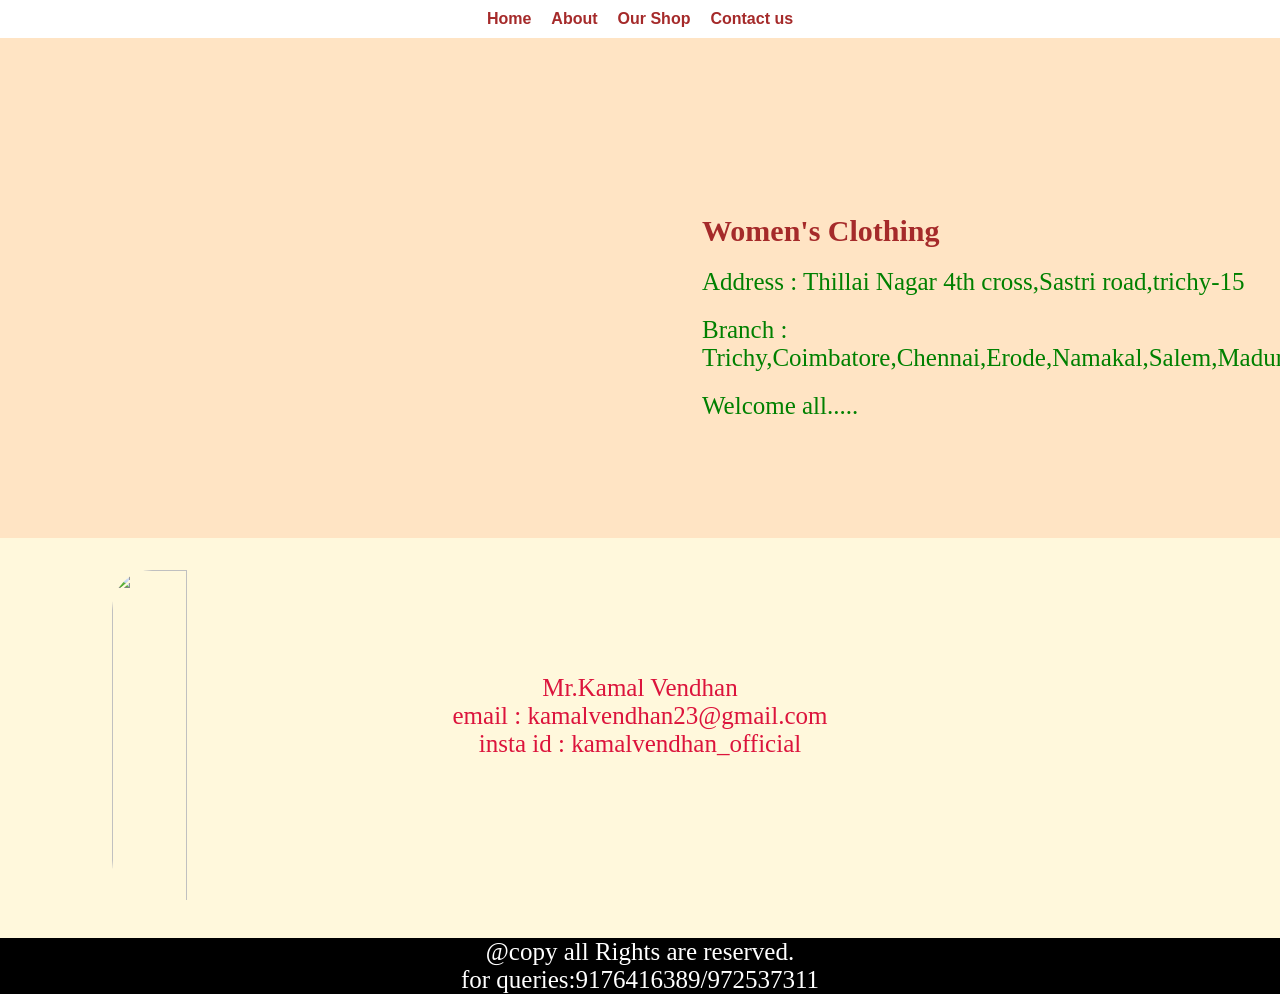
==== contact.html @ 95e016a4 "project added" ====
<!DOCTYPE html>
<html lang="en">
<head>
    <meta charset="UTF-8">
    <meta name="viewport" content="width=device-width, initial-scale=1.0">
    <title>Document</title>
    <link rel="stylesheet" href="./pagestyle.css">
</head>
<body>
    <div class="nav">
            <li><a href="./index.html">Home</a></li>
            <li><a href="./about.html">About</a></li>
            <li><a href="./menus.html">Our Shop</a></li>
            <li><a href="./contact.html">Contact us</a></li>
        </div>

        <div class="contact_cont">

        <div class="map">
            <iframe src="https://www.google.com/maps/embed?pb=!1m18!1m12!1m3!1d125406.10469901418!2d78.689028!3d10.81584465!2m3!1f0!2f0!3f0!3m2!1i1024!2i768!4f13.1!3m3!1m2!1s0x3baaf50ff2aecdad%3A0x6de02c3bedbbaea6!2sTiruchirappalli%2C%20Tamil%20Nadu!5e0!3m2!1sen!2sin!4v1780329923426!5m2!1sen!2sin" width="600" height="450" style="border:0;" allowfullscreen="" loading="lazy" referrerpolicy="no-referrer-when-downgrade"></iframe>
        </div>

        <div class="contact_content">
            <h3>Women's Clothing</h3>
            <p>Address : Thillai Nagar 4th cross,Sastri road,trichy-15</p>
            <p>Branch : Trichy,Coimbatore,Chennai,Erode,Namakal,Salem,Madurai...</p>
            <p>Welcome all.....</p>
        </div>

        </div>

        <div class="author">
             <img src="https://encrypted-tbn0.gstatic.com/images?q=tbn:ANd9GcQFh42vpBxN3xOrJM1_-El1MnO9rG5pMyHheQ&s" alt="">
        <p>Mr.Kamal Vendhan <br>
        email : kamalvendhan23@gmail.com <br>
        insta id : kamalvendhan_official</p>

        </div>

        <div class="footer">
    <footer style="background-color: black; color: white;">@copy all Rights are reserved. <br> for queries:9176416389/972537311</footer>
</div>
   

</body>
</html>
---- pagestyle.css ----
*{
    margin: 0;
    padding: 0;
    box-sizing: border-box;
}
.nav{
    display: flex;
     justify-content:center;
     
}
 .nav li{
    list-style: none;
    padding: 10px;    
} 
 .nav li a{
    gap: 5px;
    font-family: "Poppins", sans-serif;
    font-weight: bold;
     text-decoration: none;
     color: brown;
} 
.marquee{
    font-size: 20px;
    background-color: antiquewhite;
    color: black;
    height: 45px;
    
} 
.container1{
    border: 2px solid black;
    width: 100%;
    height: 600px;
    background-image: url(./image/backimage3.webp);
    backdrop-filter: blur(1000px);
    box-shadow: 0px 0px 10px rgb(red, green, blue);
    background-size: cover;
}
.search{
    text-align:center;
    margin: 40px;
}
.search input{
    width: 900px;
    padding: 12px;
    border-radius: 25px;
    border: 2px solid gray;
    font-size: 16px;
    
}
 .box {
    width: 80%;
    margin-top: 50px; margin-left: 150px;
    padding:25px;
    background:whitesmoke;
    border-radius:25px;
    box-shadow: 0 10px 30px rgba(0, 0, 0, 0.737);
}
details{
    background:#f5e6cc;
     margin:15px 0;
    padding:15px;
    border-radius:5px;
    border: none;outline: none;
}

summary{
    font-size:22px;
    font-weight:bold;
    cursor:pointer;
    border:none;outline: none;
}

.items{
    
    display:flex;
    gap:20px;
     overflow-x: auto; padding-bottom: 10px;

}
.items::-webkit-scrollbar{
    display: none;
}

.items img{
    width:180px;
    height: 250px;
    border-radius:10px;
    object-fit: cover;
    flex-shrink: 0; transition: 0.2s ease-in;
}
.items img:hover{
    transform: scale(1.18);
    box-shadow: 0 0 20px gray;   
}
.info{
    text-align: center;
    margin-top: 8px;
}
.info p {
    color: green;
    margin: 5px 0;
}
.info button{
    padding: 8px 15px;
    border: none;
    border-radius: 5px;
    background: brown;
    color: white;
    cursor: pointer;
}
.info button:hover{
    background: black;
}
/* registerform */
.container{
    width:100%;
    display:flex;
    justify-content:center;
   border: 2px solid black; background-color:antiquewhite;
   height: 150vh;
}

.order-box{

    width:700px;
    height:auto;
    background:rgba(255,255,255,0.95);
    padding:30px;
    border-radius:20px;
    box-shadow:0px 0px 20px rgba(0,0,0,0.3);
}

.order-box h1{
    text-align:center;
    margin-bottom:25px;
    color:brown;
    font-family:cursive;
}

.input-group{
    margin-bottom:15px;
}

label{
    display:block;
    margin-bottom:6px;
    font-size:18px;
    font-weight:bold;
    color:#5a2d0c;
}

input,
select,
textarea{
    width:100%;

    padding:10px;

    border:1px solid #ccc;

    border-radius:8px;

    font-size:15px;
}

.row{
    display:flex;
    gap:15px;
    margin-bottom:15px;
}

.payment{
    display: flex;gap: 20px;
    margin-top: 8px;
}

.butt{
    width:40%;
    padding:12px;
    border:none;
    border-radius:10px;
    background:brown;
    color:white;
    font-size:18px; text-align: center; margin-left: 200px;
}

.butt:hover{
    background:black;
}
 .footer{
        text-align: center;
        font-size: 25px;
    }

/* about */
.container2{
    width: 100%; border: 2px solid burlywood; margin-top: 20px;
    height: 500px;
    background-color: burlywood;box-shadow: 0 8px 20px rgba(red, green, blue, alpha);
    border-radius:
    60% 40% 70% 30% /
    30% 60% 40% 70%;
    box-shadow:0 0 20px rgba(0,0,0,0.3);
}

.box1{
    width: 100%;  
}
.hero{
    height:50vh;
    
    
    align-items:center;
    
}

.content{
    margin-top: -90px;
    
}
.content h1{
    font-size:50px;
    color:brown; margin-left: 60px;text-align: center;margin-top: 100px;
}

.hero p{
    
    font-size:25px; color: brown;
    padding: 10px;margin-left: 650px;
    justify-content: center;
}
.hero img{
    width:300px;
    border-radius:20px;
    height: 300px;
    margin-top: 15px;
    margin-left: 600px;
}
.center{
    text-align: center;
    font-style: oblique;
    color: brown;
    font-size: 20px;
    margin-top: 50px;
}
.center p{
    color:chocolate;
     width:85%;
    margin:auto;
    text-align:justify;
    line-height:35px;margin-top: 20px;
}
.gallery{
    display: flex;
    flex-wrap: wrap;
    justify-content: center;
    gap: 10px;
}
.gallery img{
    width: 45%;
    height: 300px;
    object-fit: cover;
    margin-top: 20px;
}
/* contact page */
.contact_cont{
    width: 100%;
    height: 500px;
    border: 2px solid bisque;
    background-color: bisque;
}
.map{
    margin-top: 20px;
    margin-left: 20px;
}
.contact_content h3{
    color: brown;
    font-size: 30px;
    margin-left: 700px;
    margin-top: -300px;
    
}
.contact_content p{
    color: green;
    margin-left: 700px;
    margin-top: 20px;
    font-size: 25px;
}
.author{
    width: 100%;
    height: 400px;
    border: 2px solid cornsilk;
    background-color:cornsilk;
    
}
.author img{
    border-radius: 50px;margin-left: 100px;padding: 10px;
    width: 25%;
    height: 350px;
    margin-top: 20px;
}
.author p{
   margin-top: -250px;
    text-align: center;
    color: crimson;
    font-size: 25px;
}
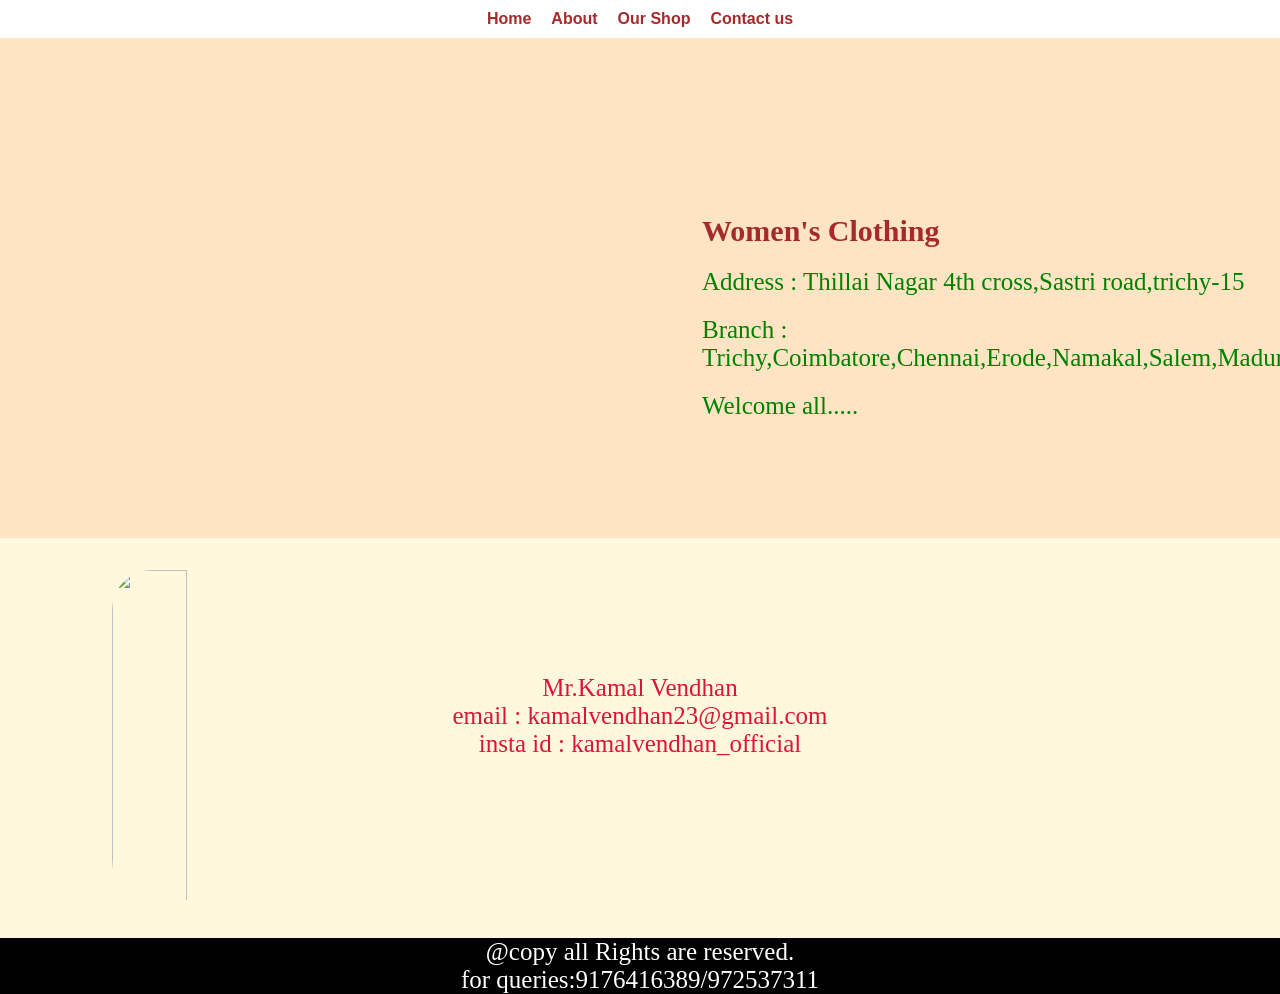
==== commit 386798c5: "space added in contact file" ====
--- a/contact.html
+++ b/contact.html
@@ -13,7 +13,7 @@
             <li><a href="./menus.html">Our Shop</a></li>
             <li><a href="./contact.html">Contact us</a></li>
         </div>
-
+ 
         <div class="contact_cont">
 
         <div class="map">
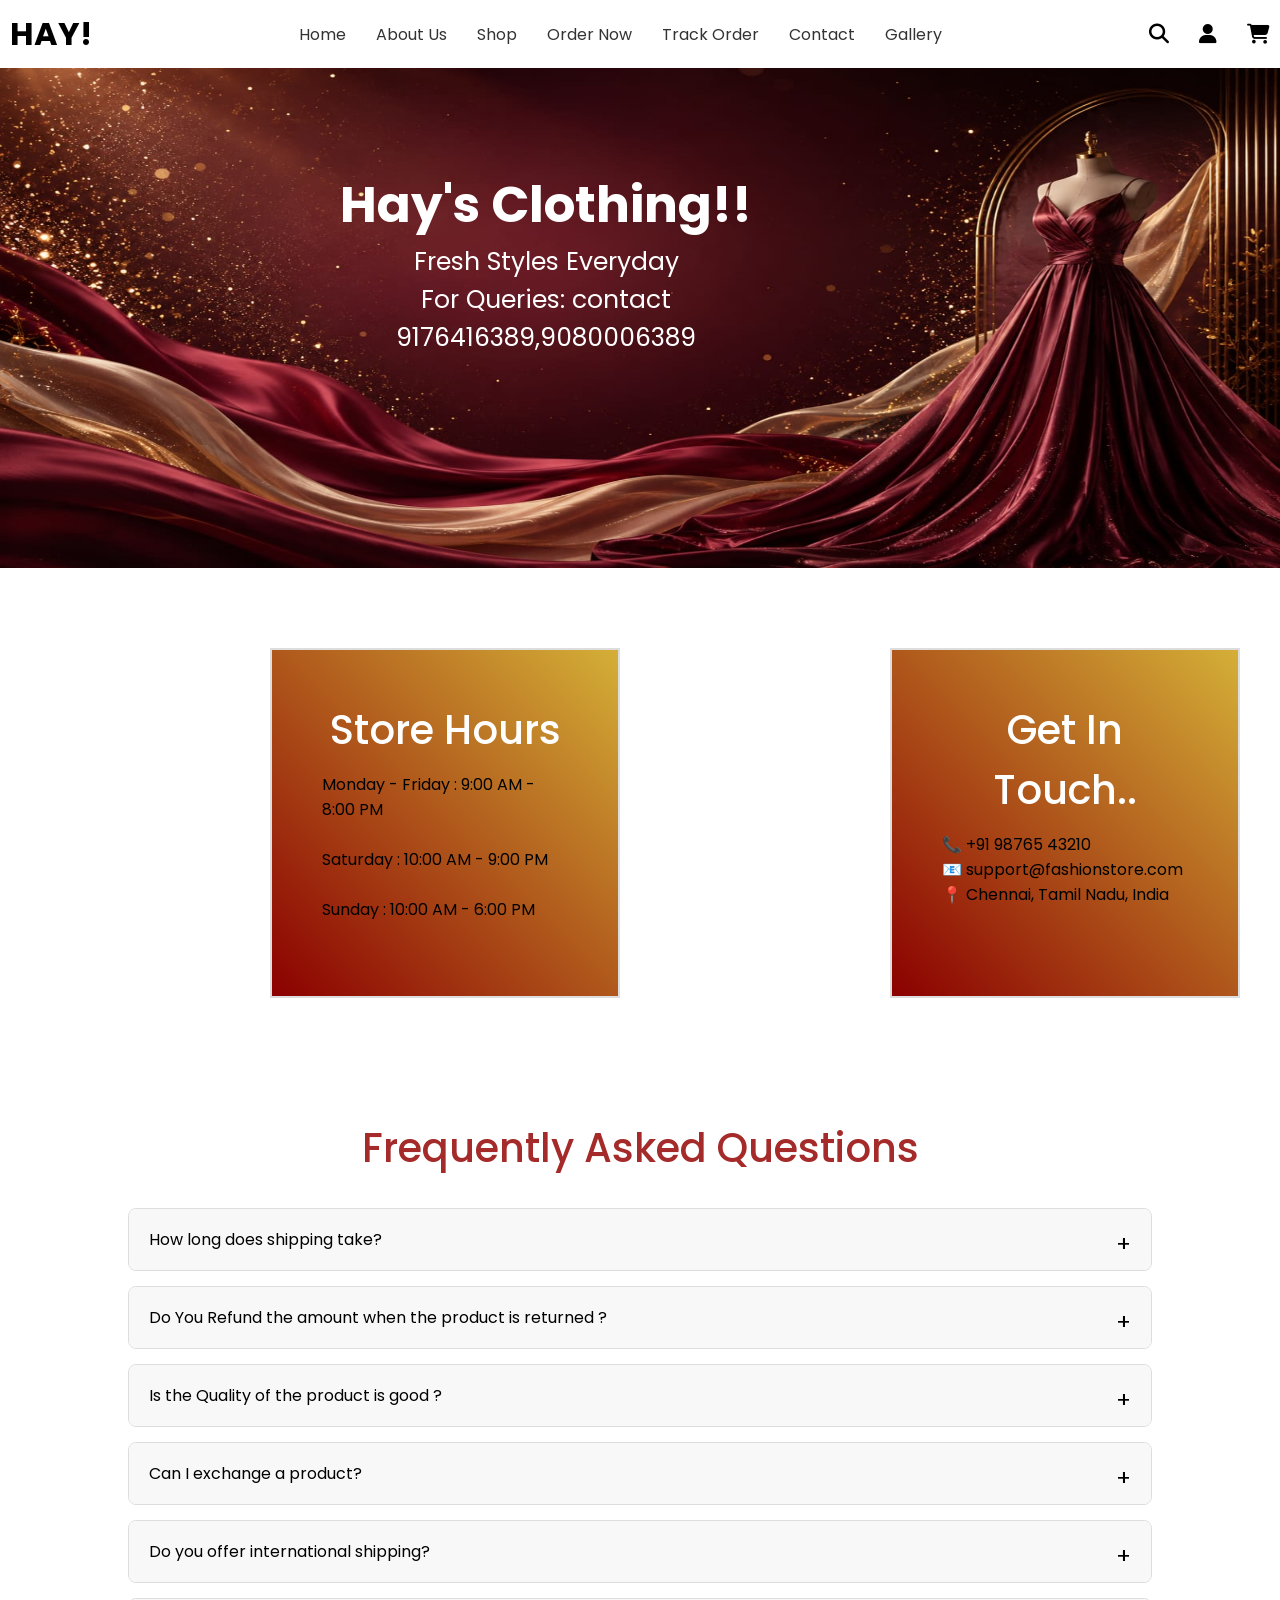
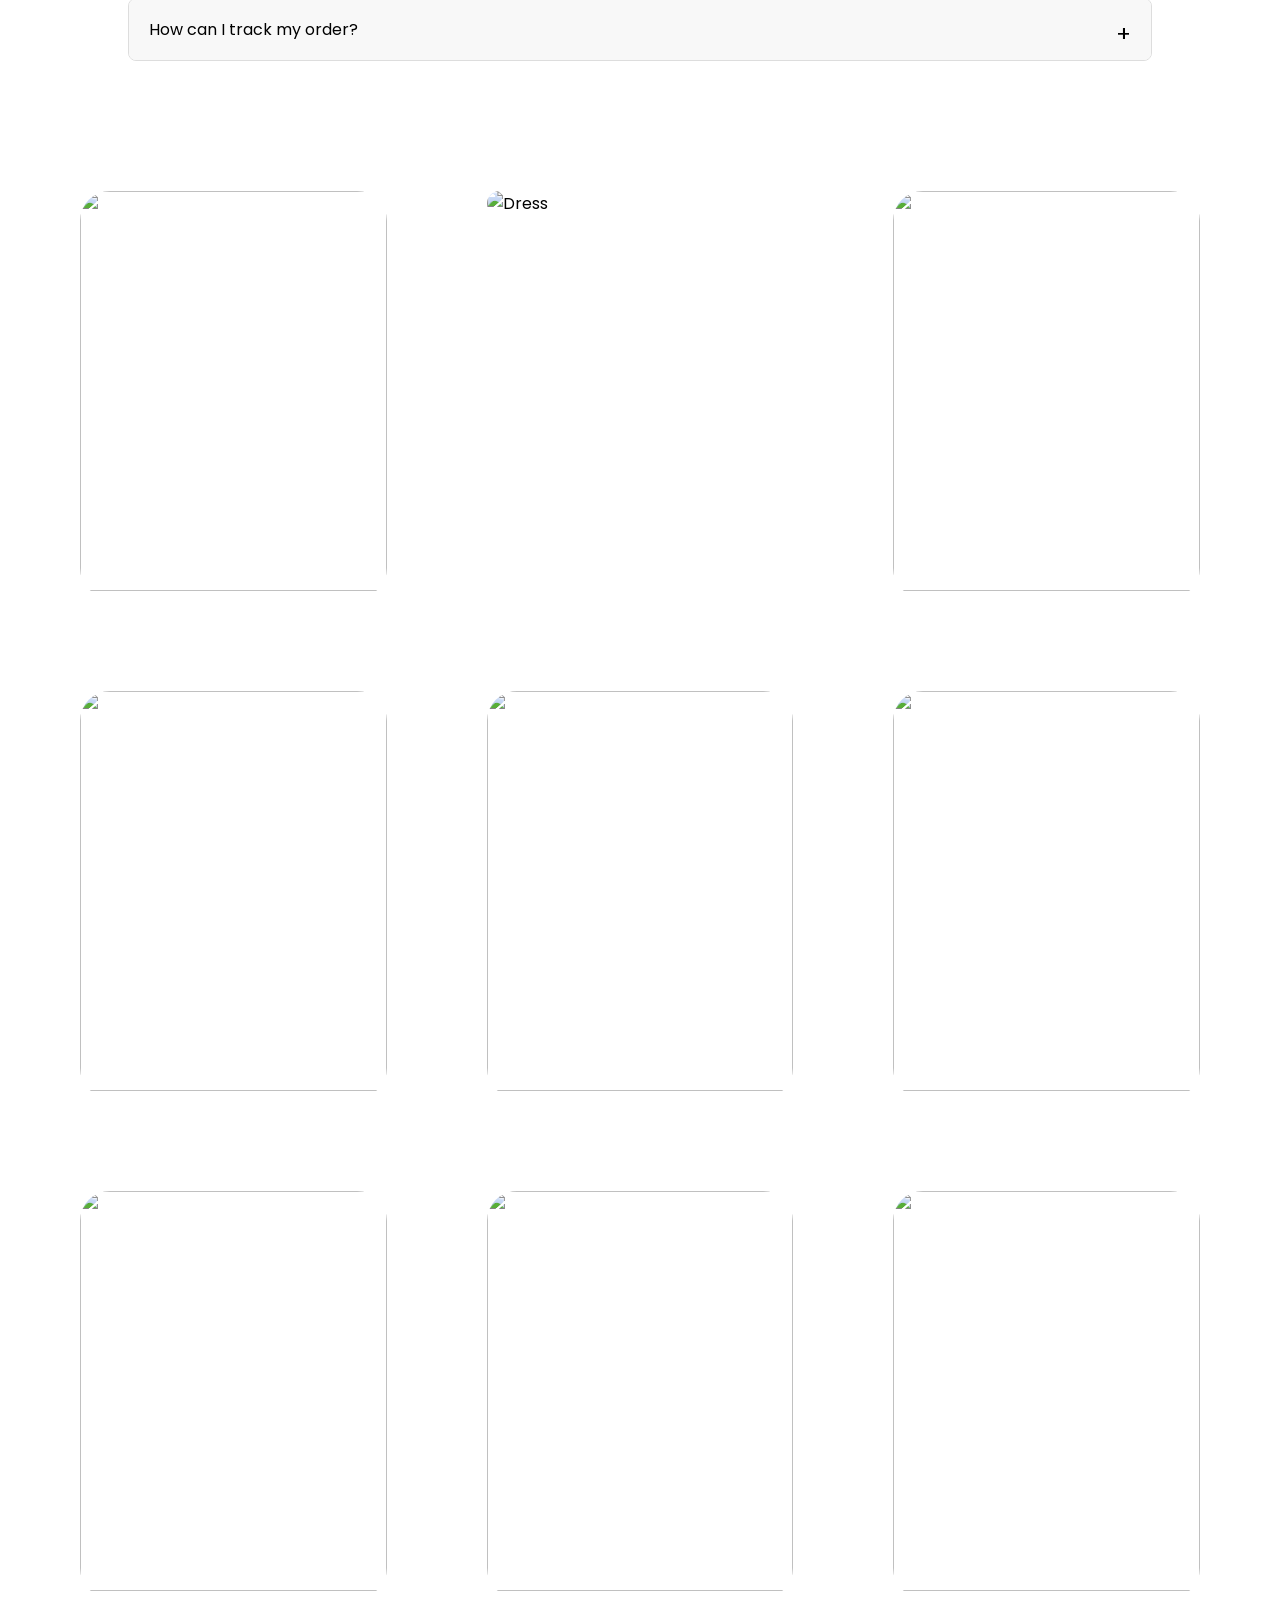
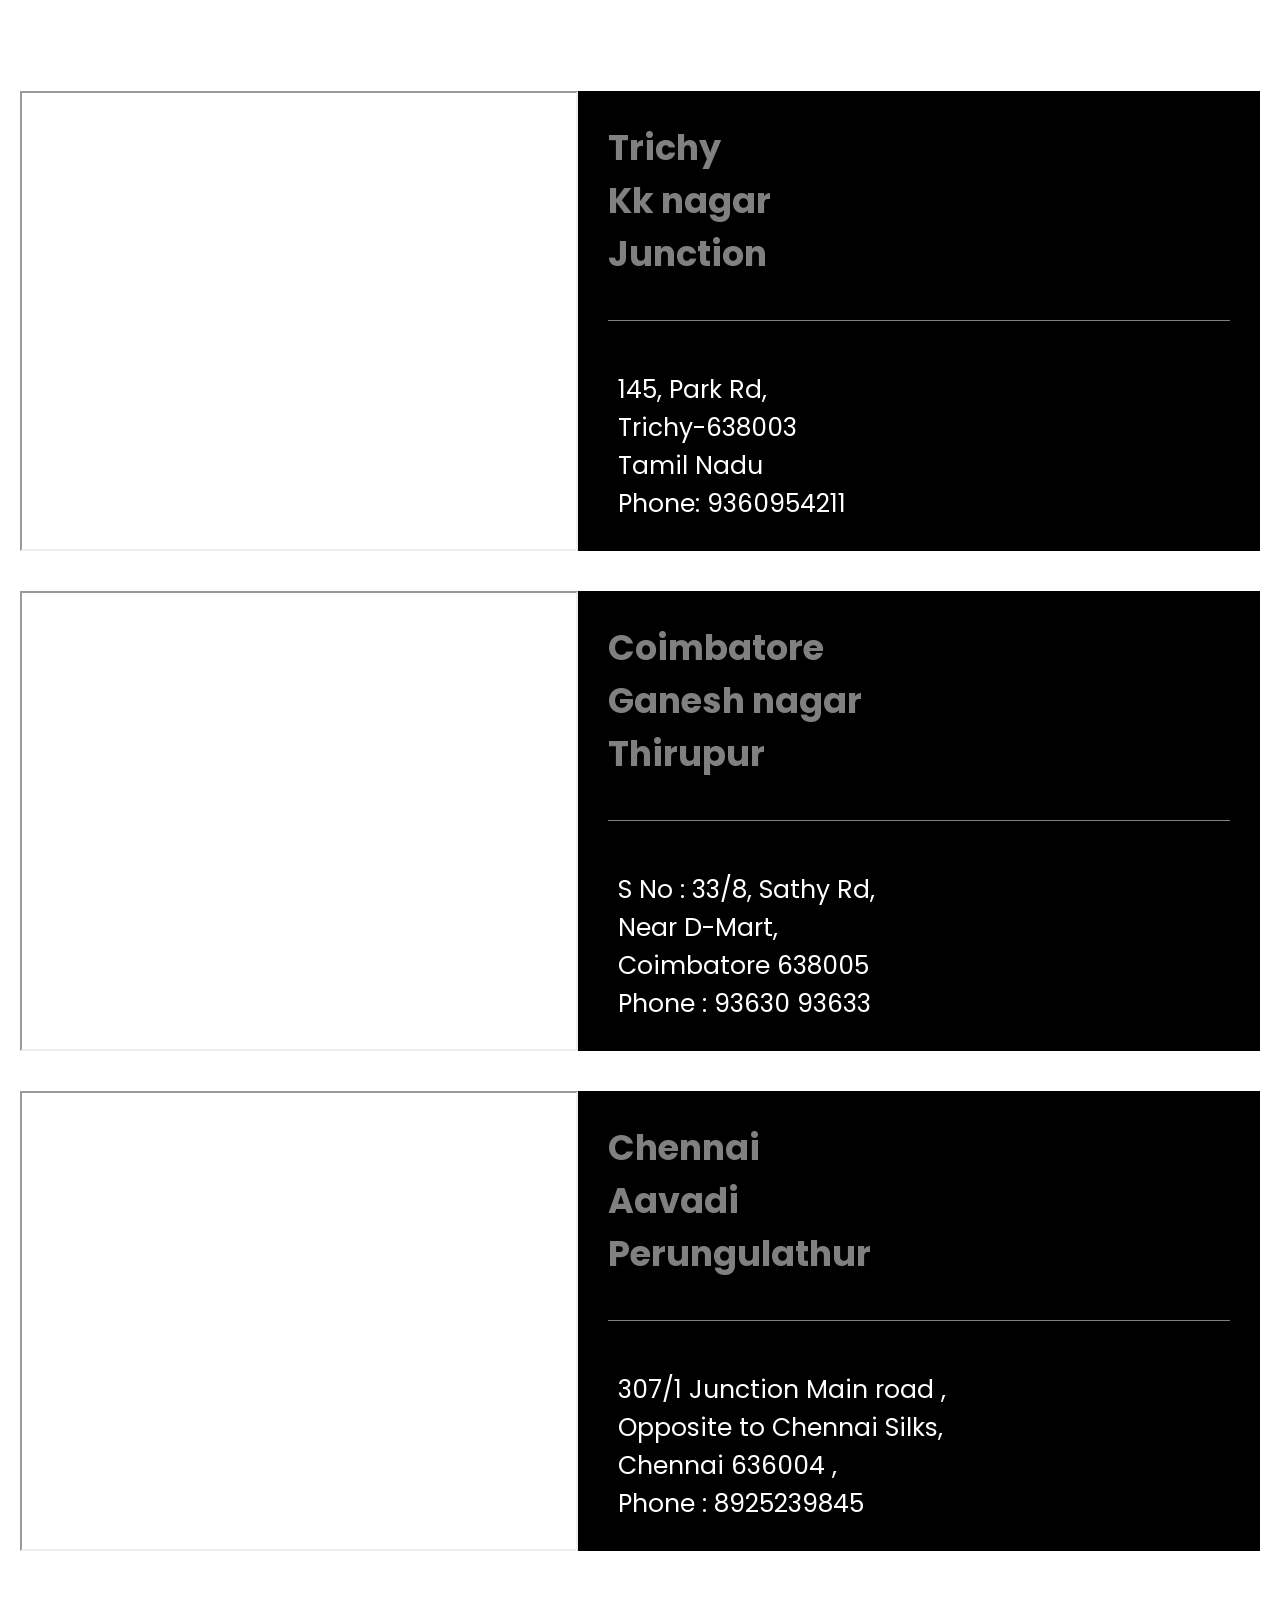
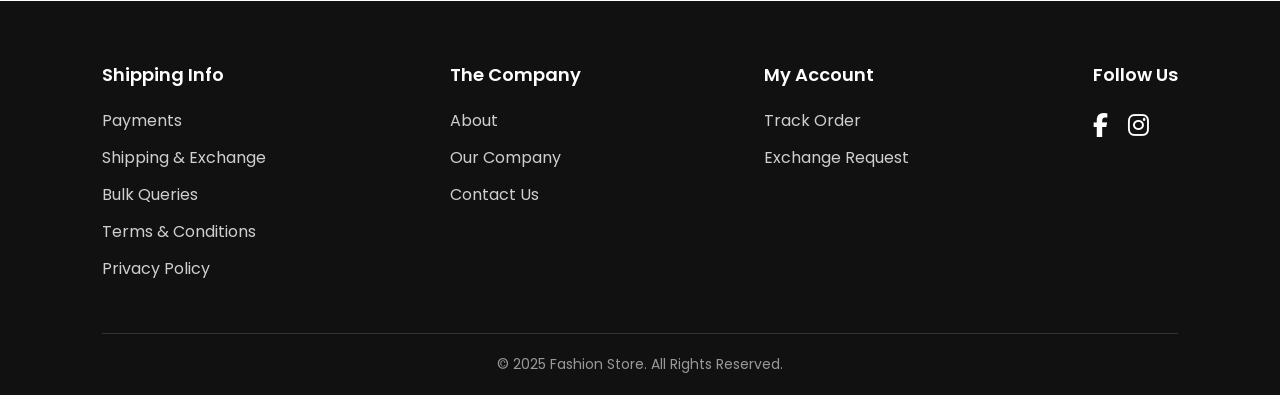
==== commit 000ad4b7: "added" ====
--- a/contact.html
+++ b/contact.html
@@ -3,44 +3,313 @@
 <head>
     <meta charset="UTF-8">
     <meta name="viewport" content="width=device-width, initial-scale=1.0">
-    <title>Document</title>
+    <title>Fashion Store</title>
+    <link rel="icon"   href="image/logo.png">
     <link rel="stylesheet" href="./pagestyle.css">
+    <link rel="stylesheet"
+href="https://cdnjs.cloudflare.com/ajax/libs/font-awesome/6.5.1/css/all.min.css">
+<link href="https://fonts.googleapis.com/css2?family=Poppins:wght@300;400;500;600;700&display=swap" rel="stylesheet">
 </head>
 <body>
-    <div class="nav">
-            <li><a href="./index.html">Home</a></li>
-            <li><a href="./about.html">About</a></li>
-            <li><a href="./menus.html">Our Shop</a></li>
-            <li><a href="./contact.html">Contact us</a></li>
-        </div>
- 
-        <div class="contact_cont">
-
-        <div class="map">
-            <iframe src="https://www.google.com/maps/embed?pb=!1m18!1m12!1m3!1d125406.10469901418!2d78.689028!3d10.81584465!2m3!1f0!2f0!3f0!3m2!1i1024!2i768!4f13.1!3m3!1m2!1s0x3baaf50ff2aecdad%3A0x6de02c3bedbbaea6!2sTiruchirappalli%2C%20Tamil%20Nadu!5e0!3m2!1sen!2sin!4v1780329923426!5m2!1sen!2sin" width="600" height="450" style="border:0;" allowfullscreen="" loading="lazy" referrerpolicy="no-referrer-when-downgrade"></iframe>
-        </div>
-
-        <div class="contact_content">
-            <h3>Women's Clothing</h3>
-            <p>Address : Thillai Nagar 4th cross,Sastri road,trichy-15</p>
-            <p>Branch : Trichy,Coimbatore,Chennai,Erode,Namakal,Salem,Madurai...</p>
-            <p>Welcome all.....</p>
-        </div>
-
-        </div>
-
-        <div class="author">
-             <img src="https://encrypted-tbn0.gstatic.com/images?q=tbn:ANd9GcQFh42vpBxN3xOrJM1_-El1MnO9rG5pMyHheQ&s" alt="">
-        <p>Mr.Kamal Vendhan <br>
-        email : kamalvendhan23@gmail.com <br>
-        insta id : kamalvendhan_official</p>
-
-        </div>
-
-        <div class="footer">
-    <footer style="background-color: black; color: white;">@copy all Rights are reserved. <br> for queries:9176416389/972537311</footer>
-</div>
    
+<header>
+    <nav class="navbar">
+
+        <div class="logo">
+            HAY!
+        </div>
+
+        <ul class="nav-links">
+          <li><a href="./index.html">Home</a></li>
+            <li><a href="./aboutus.html">About Us</a></li>
+            <li><a href="./menus.html">Shop</a></li>
+            <li><a href="./Ordernow.html">Order Now</a></li>
+            <li><a href="./about.html">Track Order</a></li>
+            <li><a href="./contact.html">Contact</a></li>
+            <li><a href="./gallery.html">Gallery</a></li>
+        </ul>
+
+        <div class="icons">
+            <i class="fas fa-search"></i>
+            <i class="fas fa-user"></i>
+            <i class="fas fa-shopping-cart"></i>
+        </div> 
+
+    </nav>
+</header>
+
+<div class="contactbanner-container">
+
+    <div class="contact">
+         <img src="./image/red banner.jpg" alt="">
+        <div class="contactbanner-text">
+    
+            <h1>Hay's Clothing!!</h1>
+              <p>Fresh Styles Everyday</p>
+              <p>For Queries: contact <br> 9176416389,9080006389</p>
+            
+        </div>
+    </div>
+
+</div>
+
+<!-- store hrs -->
+ <div class="hour-container">
+ <div class="hours-card">
+    <h2>Store Hours</h2>
+
+    <p>Monday - Friday : 9:00 AM - 8:00 PM</p> <br>
+    <p>Saturday : 10:00 AM - 9:00 PM</p> <br>
+    <p>Sunday : 10:00 AM - 6:00 PM</p>
+</div>
+     
+     <div class="hours-card">
+    <h2>Get In Touch..</h2>
+     <p>📞 +91 98765 43210</p>
+    <p>📧 support@fashionstore.com</p>
+    <p>📍 Chennai, Tamil Nadu, India</p>
+</div>
+
+ </div>
+
+ <!-- faq -->
+  <div class="faq-container">
+
+    <h2>Frequently Asked Questions</h2>
+
+    <details class="faq-item">
+        <summary>How long does shipping take?</summary>
+        <p>Orders are typically delivered within 3-7 business days depending on your location.</p>
+    </details>
+    <details class="faq-item">
+        <summary> Do You Refund the amount when the product is returned ?</summary>
+        <p>Yes..,We successfully refund the amount when the product is returned without any damage</p>
+    </details>
+    <details class="faq-item">
+        <summary> Is the Quality of the product is good ?</summary>
+        <p>Yes..,Our product Quality is top notch as more peoples loved it</p>
+    </details>
+
+    <details class="faq-item">
+        <summary>Can I exchange a product?</summary>
+        <p>Yes, exchanges are accepted within 7 days of delivery.</p>
+    </details>
+
+    <details class="faq-item">
+        <summary>Do you offer international shipping?</summary>
+        <p>Yes, we ship to multiple countries worldwide.</p>
+    </details>
+
+    <details class="faq-item">
+        <summary>How can I track my order?</summary>
+        <p>You can track your order using the tracking link sent to your email.</p>
+    </details>
+
+</div>
+
+<!--  -->
+<div class="prod-container">
+    
+    <div class="prod-card">
+
+        <div class="image-box">
+
+            <img src="https://content3.jdmagicbox.com/v2/comp/trichy/d4/0431px431.x431.180915170409.t3d4/catalogue/pothys-tiruchirappalli-townhall-trichy-readymade-garment-retailers-xiv8uxqjzg.jpg" >
+        </div>
+    </div>
+    <div class="prod-card">
+
+        <div class="image-box">
+            
+           <img src="https://lscdn.azureedge.net/biz-live/img/11383276-11383276-c27eb927.jpeg" alt="Dress">
+        </div>
+    </div>
+    <div class="prod-card">
+
+        <div class="image-box">
+              <img src="https://static.where-e.com/India/Tamil_Nadu/Pothys-Salem_afe0e448e347c14c96d741eb6c795d00.jpg">
+        </div>
+    </div>
+    <div class="prod-card">
+
+        <div class="image-box">
+             <img src="https://www.punjabandesigner.com/wp-content/uploads/2020/08/Bridal-Lehenga-Online-In-India.jpg">
+        </div>
+    </div>
+    <div class="prod-card">
+
+        <div class="image-box">
+              <img src="https://c8.alamy.com/comp/A7CM7M/women-looking-at-sarees-inside-pothys-textile-store-panagal-park-chennai-A7CM7M.jpg" >
+        </div>
+    </div>
+    <div class="prod-card">
+
+        <div class="image-box">
+              <img src="https://dnrmep.com/wp-content/uploads/2024/01/PSM-Trichy-8.webp" >
+        </div>
+    </div>
+    <div class="prod-card">
+
+        <div class="image-box">
+              <img src="https://satyamevdevelopers.com/wp-content/uploads/2019/11/1.png" >
+        </div>
+    </div>
+    <div class="prod-card">
+
+        <div class="image-box">
+              <img src="https://dynamic-media-cdn.tripadvisor.com/media/photo-o/12/0c/91/77/pothys-hyper.jpg?w=1200&h=1200&s=1" >
+        </div>
+    </div>
+    <div class="prod-card">
+
+        <div class="image-box">
+              <img src="https://files.yappe.in/place/full/pothys-boutique-5139158.webp" >
+        </div>
+    </div>
+
+</div>
+
+
+
+
+
+
+
+<!-- map -->
+<div class="trichy-container">
+    <div class="trichy-box1">
+        
+<iframe src="https://www.google.com/maps/embed?pb=!1m18!1m12!1m3!1d125406.10926601249!2d78.60662586477653!3d10.81583372817484!2m3!1f0!2f0!3f0!3m2!1i1024!2i768!4f13.1!3m3!1m2!1s0x3baaf50ff2aecdad%3A0x6de02c3bedbbaea6!2sTiruchirappalli%2C%20Tamil%20Nadu!5e0!3m2!1sen!2sin!4v1780755278980!5m2!1sen!2sin"  allowfullscreen="" loading="lazy" referrerpolicy="no-referrer-when-downgrade"></iframe>
+
+    </div>
+
+    <div class="trichy-box2">
+
+    <h3 class="trichy">Trichy</h3>
+    <h3 class="kk">Kk nagar</h3>
+    <h3 class="junction">Junction</h3>
+      <hr class="hr">
+
+    <p class="address1">
+        145, Park Rd, <br>
+       Trichy-638003   <br>
+       Tamil Nadu     <br>
+       Phone: 9360954211</p>
+
+    </div>
+
+
+</div>
+<div class="trichy-container">
+    <div class="trichy-box1">
+       <iframe src="https://www.google.com/maps/embed?pb=!1m18!1m12!1m3!1d250645.0553251725!2d76.802422260794!3d11.013924447326762!2m3!1f0!2f0!3f0!3m2!1i1024!2i768!4f13.1!3m3!1m2!1s0x3ba859af2f971cb5%3A0x2fc1c81e183ed282!2sCoimbatore%2C%20Tamil%20Nadu!5e0!3m2!1sen!2sin!4v1780757943228!5m2!1sen!2sin"  allowfullscreen="" loading="lazy" referrerpolicy="no-referrer-when-downgrade"></iframe>
+
+    </div>
+
+    <div class="trichy-box2">
+
+    <h3 class="trichy">Coimbatore</h3>
+    <h3 class="kk">Ganesh nagar</h3>
+    <h3 class="junction">Thirupur </h3>
+      <hr class="hr">
+
+    <p class="address1">
+       S No : 33/8, Sathy Rd, <br>
+      Near D-Mart, <br>
+      Coimbatore 638005 <br>
+      Phone : 93630 93633
+
+    </div>
+
+
+</div>
+<div class="trichy-container">
+    <div class="trichy-box1">
+        
+       <iframe src="https://www.google.com/maps/embed?pb=!1m18!1m12!1m3!1d248756.1313116749!2d80.04386065343976!3d13.047473316843668!2m3!1f0!2f0!3f0!3m2!1i1024!2i768!4f13.1!3m3!1m2!1s0x3a5265ea4f7d3361%3A0x6e61a70b6863d433!2sChennai%2C%20Tamil%20Nadu!5e0!3m2!1sen!2sin!4v1780758158397!5m2!1sen!2sin"  allowfullscreen="" loading="lazy" referrerpolicy="no-referrer-when-downgrade"></iframe>
+    </div>
+
+    <div class="trichy-box2">
+
+    <h3 class="trichy">Chennai</h3>
+    <h3 class="kk">Aavadi</h3>
+    <h3 class="junction">Perungulathur</h3>
+     <hr class="hr">
+    <p class="address1">
+        307/1 Junction Main road , <br>
+        Opposite to Chennai Silks,  <br> 
+        Chennai 636004 ,  <br>
+        Phone : 8925239845
+
+    </div>
+
+
+</div>
+
+
+<!-- FOOTER -->
+
+<div class="footer-container">
+
+    <div class="footer-content">
+
+        <!-- Shipping Info -->
+
+        <div class="footer-column">
+            <h3>Shipping Info</h3>
+
+            <p>Payments</p>
+            <p>Shipping & Exchange</p>
+            <p>Bulk Queries</p>
+            <p>Terms & Conditions</p>
+            <p>Privacy Policy</p>
+        </div>
+
+        <!-- Company -->
+
+        <div class="footer-column">
+            <h3>The Company</h3>
+
+            <p>About</p>
+            <p>Our Company</p>
+            <p>Contact Us</p>
+        </div>
+
+        <!-- My Account -->
+
+        <div class="footer-column">
+            <h3>My Account</h3>
+
+            <p>Track Order</p>
+            <p>Exchange Request</p>
+        </div>
+
+        <!-- Social Icons -->
+
+        <div class="footer-social">
+            <h3>Follow Us</h3>
+
+            <div class="social-icons">
+                <a href="#">
+                    <i class="fa-brands fa-facebook-f"></i>
+                </a>
+
+                <a href="#">
+                    <i class="fa-brands fa-instagram"></i>
+                </a>
+            </div>
+        </div>
+
+    </div>
+
+    <hr>
+
+    <div class="footer-bottom">
+        <p>© 2025 Fashion Store. All Rights Reserved.</p>
+    </div>
+
+</div>
+
 
 </body>
 </html>
--- a/pagestyle.css
+++ b/pagestyle.css
@@ -1,123 +1,512 @@
 *{
-    margin: 0;
-    padding: 0;
-    box-sizing: border-box;
-}
-.nav{
+margin:0;
+padding:0;
+box-sizing:border-box;
+font-family:'poppins',sans-serif;
+}
+
+body{
+background:#fff;
+font-family: 'poppins',sans-serif;
+}
+
+.navbar{
+display:flex;
+justify-content:space-between;
+align-items:center;
+ padding:10px ;
+background:white;
+position:sticky;
+box-shadow:0 2px 10px rgba(0,0,0,0.1);
+}
+
+.logo{  
+font-size:32px;
+font-weight:bold;
+}
+
+.nav-links{
+display:flex;
+list-style:none;
+gap:30px;
+}
+
+.nav-links a{
+text-decoration:none;
+color:#333;
+}
+
+.icons{
+display:flex;
+gap:30px;
+font-size:20px;
+}
+
+.marquee{
+    background: black;
+    color: white;
+    height: 50px;
+    padding-top: 10px;
+}
+.search-cont{
+    width: 100%;
     display: flex;
-     justify-content:center;
-     
-}
- .nav li{
-    list-style: none;
-    padding: 10px;    
+    justify-content: flex-end;
+    margin-top: -130px;
+    padding: 20px;
+}
+.search-bar{
+    width: 400px;
+    padding: 10px 15px;
+    border: 2px solid #ccc;
+    border-radius: 20px;
+    font-size: 16px;
+    font-family: 'poppins', sans-serif;
+}
+
+
+/* container1 */
+
+.top-bar{
+    display:flex;
+    margin:30px;
+}
+
+.filter-box{
+    background:#4d5661;
+    color:white;
+    padding:20px;
+    font-weight:600;
+}
+
+.sort-box{
+    border:1px solid #ddd;
+    padding:15px 40px;
+  
+}
+.sort-box:hover{
+    background: black;
+    color: white;
+}
+
+
+.product-container{
+    width:90%;
+    padding: 80px;
+    margin: auto;
+    display:grid;
+    grid-template-columns:repeat(3,1fr);
+    gap:100px;
+}
+
+.product-card{
+    background:white;
+}
+
+.image-box{
+    position:relative;
+    overflow:hidden;
+    border-radius:15px;
+}
+
+.image-box img{
+    width:100%;
+    height:500px;
+    object-fit:cover;
+    transition:0.5s;
+}
+
+.overlay{
+    position:absolute;
+    top:0;
+    left:0;
+    width:100%;
+    height:100%;
+    background:rgba(0,0,0,0.55);
+    color:white;
+    padding:30px;
+    opacity:0;
+    transition:0.5s;
+}
+
+.overlay h2{
+    margin-bottom:30px;
+    font-size:40px;
+}
+
+.overlay p{
+    color:#d9d9d9;
+    margin-top:20px;
+}
+
+.overlay h3{
+    font-size:30px;
+}
+
+.image-box:hover .overlay{
+    opacity:1;
+}
+
+.image-box:hover img{
+    transform:scale(1.08);
+    
+}
+
+.details{
+    padding-top:15px;
+}
+
+.price{
+    font-size:28px;
+    margin-top:15px;
+    margin-bottom:15px;
+}
+
+.sizes{
+    display:flex;
+    gap:10px;
+    margin-bottom:20px;
+}
+
+.sizes span{
+    width:50px;
+    height:50px;
+    border:1px solid #ccc;
+    display:flex;
+    justify-content:center;
+    align-items:center;
+}
+
+.sizes span:hover{
+    background:black;
+    color:white;
+}
+
+button{
+    width:40%;
+    padding:14px;
+    border:none;
+    background:black;
+    color:white;    
+    font-size:16px;
+}
+
+button:hover{
+    background:#333;
+}
+
+ @media(max-width:768px){
+
+    .product-container{
+        grid-template-columns:1fr;
+    }
+
+    .image-box img{
+        height:450px;
+    }
+
 } 
- .nav li a{
-    gap: 5px;
-    font-family: "Poppins", sans-serif;
-    font-weight: bold;
-     text-decoration: none;
-     color: brown;
+
+/* offer page */
+
+.offer-container{
+    width: 100%;
+    display: grid;
+    grid-template-columns: repeat(3,1fr);
+}
+ .offer-heading h2{
+    color: black;
+    font-size: 50px;font-weight: 500;
+    font-family: 'poppins',sans-serif;
+     text-align: center;   
 } 
-.marquee{
-    font-size: 20px;
-    background-color: antiquewhite;
-    color: black;
-    height: 45px;
-    
+
+.offer-card{
+    width:350px;
+    height: 500px; 
+    background:#fff; 
+    border-radius:25px; margin-top: 80px;
+    overflow:hidden;
+    position:relative;
+    margin-left: 80px;
+    transition:0.6s ease;
+    box-shadow:0 15px 40px rgba(0,0,0,0.25);
+}
+
+.offer-card:hover{
+    transform:
+        perspective(1200px)
+        rotateX(5deg)
+        rotateY(-5deg)
+        translateY(-10px);
+
+    box-shadow:
+        0 20px 50px rgba(212,175,55,.4);
+}
+.offer-box{
+    position:relative;
+    overflow:hidden;
+    height: 500px;
+}
+
+.offer-box img{
+    width:100%;
+    height:500px;
+    object-fit:cover;
+    display:block;
+}
+
+.offer-box::before{
+    content:"";
+    position:absolute;
+    top:0;
+    left:-120%;
+    width:60%;
+    height:100%;
+    background:
+    linear-gradient(
+        120deg,
+        transparent,
+        rgba(255,255,255,0.8),
+        transparent
+    );
+
+    transform:skewX(-25deg);
+}
+
+  .offer-box:hover .overlay{
+    opacity:1;
 } 
-.container1{
-    border: 2px solid black;
-    width: 100%;
-    height: 600px;
-    background-image: url(./image/backimage3.webp);
-    backdrop-filter: blur(1000px);
-    box-shadow: 0px 0px 10px rgb(red, green, blue);
-    background-size: cover;
-}
-.search{
+
+.offer-box:hover img{
+    transform:scale(1.08);
+}   
+
+
+/* FOOTER */
+
+.footer-container{
+    background:#111;
+    color:white;
+    padding:60px 8% 20px;
+    margin-top: 30px;
+}
+
+.footer-content{
+    display:flex;
+    justify-content:space-between;
+    gap:80px;
+    flex-wrap:wrap;
+}
+
+.footer-column h3,
+.footer-social h3{
+    margin-bottom:20px;
+    font-size:18px;
+    font-weight:600;
+}
+
+.footer-column p{
+    margin-bottom:12px;
+    color:#cfcfcf;
+    cursor:pointer;
+    transition:0.3s;
+}
+
+.footer-column p:hover{
+    color:white;
+}
+.social-icons{
+    display:flex;
+    gap:20px;
+}
+
+.social-icons a{
+    color:white;
+    font-size:24px;
+    transition:0.3s;
+}
+
+hr{
+    border:none;
+    height:1px;
+    background:#333;
+    margin:40px 0 20px;
+}
+
+.footer-bottom{
     text-align:center;
-    margin: 40px;
-}
-.search input{
-    width: 900px;
-    padding: 12px;
-    border-radius: 25px;
-    border: 2px solid gray;
-    font-size: 16px;
-    
-}
- .box {
-    width: 80%;
-    margin-top: 50px; margin-left: 150px;
-    padding:25px;
-    background:whitesmoke;
-    border-radius:25px;
-    box-shadow: 0 10px 30px rgba(0, 0, 0, 0.737);
-}
-details{
-    background:#f5e6cc;
-     margin:15px 0;
+    color:#999;
+    font-size:14px;
+}
+  
+/* track order */
+.track-banner{
+    text-align:center;
+    padding:80px 20px;
+    background:#f8f4f1;
+}
+
+.track-banner h1{
+    font-size:50px;
+    margin-bottom:15px;
+}
+
+.track-banner p{
+    color:#666;
+}
+
+.track-card{
+    width:500px;
+    margin:50px auto;
+    padding:40px;
+    border-radius:15px;
+    box-shadow:0 5px 20px rgba(0,0,0,0.1);
+    background:white;
+}
+
+.track-card h2{
+    text-align: center;
+    margin-top: -10px;
+    padding: 20px;
+}
+.track-card input{
+    width:100%;
     padding:15px;
-    border-radius:5px;
-    border: none;outline: none;
-}
-
-summary{
+    margin-bottom:15px;
+}
+
+.track-card button{
+    width: 150px;;
+    padding:15px;
+    background:black;
+    color:white;margin-top: 20px;
+    border:none; margin-left: 140px;
+}
+.track-card button:hover{
+    background: #4d5661;
+}
+
+.timeline-container{
+    width:100%;
+    justify-content:center;
+    margin:50px 0;
+}
+
+.status-container{
+    position:relative;
+    width:500px;
+    margin-left: 550px;
+    margin-top: 20px;
+}
+
+.status-container::before{
+    content:"";
+    position:absolute;
+    left:25px;
+    top:20px;
+    width:3px;
+    height:80%;
+    background:#d6d6d6;
+}
+
+.status-step{
+    display:flex;
+    align-items:flex-start;
+    gap:20px;
+    margin-bottom:50px;
+    position:relative;
+}
+
+.circle{
+    width:50px;
+    height:50px;
+    border-radius:50%;
+    background:green;
+    color:white;
+    display:flex;
+    justify-content:center;
+    align-items:center;
     font-size:22px;
     font-weight:bold;
-    cursor:pointer;
-    border:none;outline: none;
-}
-
-.items{
-    
+}
+.circle1{
+    width:50px;
+    height:50px;
+    border-radius:50%;
+    background:gray;
+    color:white;
     display:flex;
-    gap:20px;
-     overflow-x: auto; padding-bottom: 10px;
-
-}
-.items::-webkit-scrollbar{
-    display: none;
-}
-
-.items img{
-    width:180px;
-    height: 250px;
-    border-radius:10px;
-    object-fit: cover;
-    flex-shrink: 0; transition: 0.2s ease-in;
-}
-.items img:hover{
-    transform: scale(1.18);
-    box-shadow: 0 0 20px gray;   
-}
-.info{
-    text-align: center;
-    margin-top: 8px;
-}
-.info p {
-    color: green;
-    margin: 5px 0;
-}
-.info button{
-    padding: 8px 15px;
-    border: none;
-    border-radius: 5px;
-    background: brown;
-    color: white;
-    cursor: pointer;
-}
-.info button:hover{
-    background: black;
-}
-/* registerform */
-.container{
+    justify-content:center;
+    align-items:center;
+    font-size:22px;
+    font-weight:bold;
+}
+
+.status-step h3{
+    margin-bottom:5px;
+    font-size:28px;
+}
+
+.status-step p{
+    color:gray;
+    font-size:18px;
+}
+
+
+
+.help-container{
+    display:flex;
+    justify-content:center;
+    gap:80px;
+    flex-wrap:wrap;
+}
+
+.help-card{
+    width:280px;
+    padding:30px;
+
+    text-align:center;
+
+    border-radius:12px;
+
+    box-shadow:0 4px 15px rgba(0, 0, 0, 0.436);
+
+    transition:0.4s;
+}
+
+.help-card:hover{
+    transform:translateY(-10px);
+    background: linear-gradient(pink,red);
+}
+
+.support-box{
+    text-align:center;
+    background:#f8f4f1;
+    padding: 50px;
+    margin-top:60px;
+}
+.support-box h2{
+    margin-top: -10px;
+    padding: 10px;
+}
+.support-box button{
+    width: 250px;
+    margin-top: 30px; border-radius: 25px;
+}
+.support-box button:hover{
+    background: linear-gradient(orange,pink);
+    color: black;
+}
+
+/* order now*/
+
+ .container{
     width:100%;
     display:flex;
     justify-content:center;
-   border: 2px solid black; background-color:antiquewhite;
-   height: 150vh;
+   margin-top: 20px;
+   height: 127vh;
 }
 
 .order-box{
@@ -139,6 +528,7 @@
 
 .input-group{
     margin-bottom:15px;
+    margin-top: 20px;
 }
 
 label{
@@ -153,13 +543,9 @@
 select,
 textarea{
     width:100%;
-
     padding:10px;
-
     border:1px solid #ccc;
-
     border-radius:8px;
-
     font-size:15px;
 }
 
@@ -170,10 +556,15 @@
 }
 
 .payment{
-    display: flex;gap: 20px;
-    margin-top: 8px;
-}
-
+     display: flex;
+    gap: 20px;
+    align-items: center;
+}
+.payment label{
+    display: flex;
+    align-items: center;
+    gap: 5px;
+}
 .butt{
     width:40%;
     padding:12px;
@@ -186,122 +577,1005 @@
 
 .butt:hover{
     background:black;
-}
- .footer{
-        text-align: center;
-        font-size: 25px;
-    }
-
-/* about */
-.container2{
-    width: 100%; border: 2px solid burlywood; margin-top: 20px;
+} 
+.field{
+    flex: 1;
+}
+
+/* contact */
+.contactbanner-container{
+    display:flex;
     height: 500px;
-    background-color: burlywood;box-shadow: 0 8px 20px rgba(red, green, blue, alpha);
-    border-radius:
-    60% 40% 70% 30% /
-    30% 60% 40% 70%;
-    box-shadow:0 0 20px rgba(0,0,0,0.3);
-}
-
-.box1{
-    width: 100%;  
-}
-.hero{
-    height:50vh;
+    width:100%;
+}
+.contact{
+    height:500px;
+    width: 100%;overflow: hidden;
+    position:relative;
+    background-position: cover;
+}
+
+.contact img{
+    width:100%;
+   height: 100%;
+   background-position: cover;
+   animation: heroMotion 20s ease-in-out infinite alternate;
+}
+@keyframes heroMotion{
+    0%{
+        transform: scale(1.05)translate(0,0);
+    }
+    50%{
+        transform: scale(1.20)translate(-20px , -10px);
+    }
+    100%{
+        transform: scale(1.25)translate(20px, 10px);
+    }
+}
+ .contactbanner-text{
+      position:absolute;
+    color: white;
+    top:50%;
+    left:50%;
+    margin-top: -150px;
+    margin-left: -300px;
+    text-align:center;
+ }
+.contactbanner-text h1{
+    text-align: center;
+     font-size: 50px;
+    font-family: 'poppins',sans-serif;
+    color: white; top:50%;
+
+}
+.contactbanner-text p{
+    color: white;
+    font-size: 25px;
+    text-align: center;font-family: 'poppins',sans-serif;
+}
+/* store hrs */
+.hour-container{
+    height: 500px;
+    width: 100%;
+    display: flex;
+}
+.hours-card{
+    height: 350px;margin-top: 80px;
+    width: 350px;
+    padding: 50px; justify-content: center;
+    border: 2px solid #ddd;
+    margin-left: 270px;
+    background:
+    linear-gradient(
+        45deg,
+        #8b0000,
+        #d4af37
+    );
+}
+.hours-card h2{
+    color:white;
+    font-size: 40px;
+    font-weight: 500;padding-bottom: 12px;
+    text-align: center;
+}
+.hours-card:hover{
+    transform: scale(1.05);
+    background: pink;
+   
+}
+/* faq */
+
+.faq-container{
+    width:80%;
+    margin:50px auto;
+}
+
+.faq-container h2{
+    text-align:center;
+    margin-bottom:30px;
+    color: brown;
+    font-size: 40px;font-family: 'poppins',sans-serif;
+    font-weight: 500;
+}
+
+.faq-item{
+    margin-bottom:15px;
+    border:1px solid #ddd;
+    border-radius:8px;
+    overflow:hidden;
+}
+
+.faq-item summary{
+    padding:18px 20px;
+    list-style:none;
+    background:#f8f8f8;
+}
+
+.faq-item summary::after{
+    content:"+";
+    float:right;
+    font-size:22px;
+}
+
+.faq-item p{
+    padding:20px;
+    line-height:1.7;
+    color:#555;
+    background:white;
+}
+
+/* map */
+.trichy-container{
+    height: 500px;
+    width: 100%;
+    border: none;
+    display: flex;
+    padding: 20px;
+}
+.trichy-box1{
+    width: 45%;
+    background-color: white;
+    height: 100%;
+    border: none;  
+}
+.trichy-box1 iframe{
+    width: 100%;
+    height: 100%;
+    display: block;
+}
+.trichy-box2{
+    width: 55%; height: 100%;
+    background-color:black;
+    color: gray;
+    font-size: 30px;
+    font-family: 'poppins',sans-serif;
+    border: none;
+    padding: 30px;
+}
+
+ .trichy:hover{
+    color: white;
+}
+.kk:hover{
+    color: white;
+}
+.junction:hover{
+    color: white;
+}
+.hr{
     
+    background: gray;
+}
+.address1{
+    font-size: 25px;
+    font-family: 'poppins',sans-serif;
+    padding: 30px;
+    margin-left: -20px;
+    color: white;
+}
+
+/* about us */
+
+.banner-container{
+    display:flex;
+    height: 500px;
+    width:100%;
+}
+.banner{
+    height:500px;
+    width: 100%;
+    position:relative;
+    background-position: cover;
+}
+
+.banner img{
+    width:100%;
+   height: 500px;
+   background-position: cover;
+}
+
+.banner-text{
+    position:absolute;
+    color: white;
+    top:50%;
+    left:50%;
+    margin-top: -150px;
+    margin-left: -300px;
+    text-align:center;
+}
+
+.banner-text h1{
+    font-size:50px;
+    margin-top: -47px;
+    color: #111;
+    justify-content: center;margin-left: -500px;
+}
+
+.banner-text p{
+    font-size:25px;
+    text-align: justify;
+    margin-left: -350px;
+    padding-right: 70px;
+    padding-left: 40px;
+    margin-top: 45px;
+    color: gray;
+       
+}
+
+.banner-text button{
+    padding:12px;
+    border: none;
+    background:black;
+    color:white;
+    width : 180px;
+    margin-left :  -500px;
+    margin-top:50px ;    
+}
+.banner-text button:hover{
+    background: #333;
+}
+/* story */
+.story-container{
+    line-height: 1.8;
+    color: #555;
+    font-size: 18px;
+    font-family: 'poppins',sans-serif;
+    padding: 40px 20px;
+    text-align: justify; max-width: 70%;
+    margin: auto;
+}
+.story-container h2{
+    text-align: center;
+    color: maroon;font-size: 40px;
+    font-weight: 500;   font-family: 'poppins',sans-serif;
+}
+
+/* vission mission */
+.vm-container{
+    width: 100%;
+    height: 600px;
     
-    align-items:center;
+}
+.vm-h2 h2{
+    text-align: center;
+    margin-top: 30px;
+     font-size: 40px;
+     font-weight: 500; color: brown;
+     font-family: 'poppins', sans-serif;
+
+}
+
+.vmbox{
+display: flex;
+gap:90px; width: 100%;
+height: 500px;justify-content: center;
+margin-top: 30px; 
+}
+
+.vm-cards {
+box-shadow:0 3px 12px rgba(0,0,0,0.1);
+padding:15px;
+border-radius:10px; margin-left: 50px;
+text-align: center;
+width: 500px;
+}
+.vm-cards:hover{
+    transform: translatey(-10px) scale(1.05);transition: 0.5s;
+    background-color:burlywood;
+    color: black;
     
 }
-
-.content{
-    margin-top: -90px;
+.vm-cards img{
+width:100%;
+height:300px;
+object-fit:cover;
+border-radius:10px;
+}
+.vm-cards h3{
+padding: 10px;
+color:chocolate;
+}
+.vm-cards p{
+    padding: 5px;
+    color: black;
+}
+
+/* Achievement */
+
+.achievement-container{
+    display:flex;
+    justify-content:center;
+    gap:30px;
+    flex-wrap:wrap;
+    padding:50px 20px;
+}
+.achievementh2 h2{
+    text-align: center;margin-top: 30px;
+    font-size: 50px;
+    font-family: 'poppins',sans-serif;
+    font-weight: 500; color: brown;
+    justify-content: center;
+}
+.achievement-card{
+    width:250px;
+    height:180px;
+    background:white;
+    border-radius:15px;
+    box-shadow:0 4px 15px rgba(0,0,0,0.1);
+    text-align: center;
+   padding: 15px;
+    position:relative;
+    transition:0.6s;
+}
+.achievement-card::before{
+    content:"";
+    position:absolute;
+    bottom:0;
+    left:0;
+    width:100%;
+    height: 0;
+    background:#f7dede;
+    transition:0.8s ease;
+}
+
+.achievement-card:hover::before{
+    height:100%;
+}
+
+.achievement-card h2,
+.achievement-card p{
+    position:relative;
+    z-index:1;
+}
+.achievement-card h2{
+    font-size:40px;
+    color:darkred;
+    margin-bottom:10px;
+}
+.achievement-card p{
+    font-size:18px;
+    color:#444;
+}
+
+.achievement-card:hover{
+    transform:translateY(-13px) rotate(3deg);
+}
+
+/* branches */
+.prod-container{
+    width:100%;
+    padding: 80px;
+    display:grid;
+    grid-template-columns:repeat(3,1fr);
+    gap:100px;
+}
+.prod h2{
+    font-family: 'poppins',sans-serif;
+    font-size: 50px;color: brown;
+    justify-content: center; font-weight: 500;
+    text-align: center;margin-top: 30px;
     
 }
-.content h1{
-    font-size:50px;
-    color:brown; margin-left: 60px;text-align: center;margin-top: 100px;
-}
-
-.hero p{
+.prod-card{
+    background:white;
+    height: 400px;
     
-    font-size:25px; color: brown;
-    padding: 10px;margin-left: 650px;
+}
+
+.image-box{
+    position:relative;
+    overflow:hidden;
+    border-radius:30px;
+}
+
+.image-box img{
+    width:100%;
+    height:400px;
+    object-fit:cover;
+    transition:0.5s;
+}
+
+.overlay{
+    position:absolute;
+    top:0;
+    left:0;
+    width:100%;
+    height:100%;
+    background:rgba(0,0,0,0.55);
+    color:white;
+    padding:30px;
+    opacity:0;
+    transition:0.5s;
+}
+
+.overlay h2{
+    margin-bottom:30px;
+    font-size:30px;
+}
+
+.overlay p{
+    color:#d9d9d9;
+    margin-top:20px;
+}
+
+.overlay h3{
+    font-size:25px;
+}
+
+.image-box:hover .overlay{
+    opacity:1;
+}
+
+.image-box:hover img{
+    transform:scale(1.08);
+}
+/* culture */
+.container3{
+    height: 600px;
+    width: 100%;
+}
+.products h2{
+    text-align: center;
+    margin-top: 20px;color: brown;
+     font-size: 50px;
+     font-weight: 500;
+     font-family: 'poppins', sans-serif;
+
+}
+
+.product-grid{
+display:grid;
+grid-template-columns:repeat(auto-fit,minmax(250px,1fr));
+gap:20px;
+margin-top: 30px;
+margin-left: 40px;
+}
+
+.product-culturecard {
+box-shadow:0 3px 12px rgba(0,0,0,0.1);
+padding:15px;
+border-radius:10px;
+text-align: center;
+width: 300px;
+}
+.product-culturecard:hover{
+    transform: translatey(-10px) scale(1.05);transition: 0.4s;
+}
+.product-culturecard img{
+width:100%;
+height:320px;
+object-fit:cover;
+border-radius:10px;
+}
+
+.product-culturecard h3{
+margin:15px 0; font-family: 'poppins',sans-serif;
+}
+.product-culturecard p{
+    color: gray;
+    font-size: 15px;
+    font-family: 'poppins',sans-serif;
+}
+
+/* meeting */
+.meeting h2{
+    color: brown;
+    text-align: center;
+    margin-top: 80px;
+    font-size: 50px;
+    font-family: 'poppins',sans-serif;font-weight: 500;
+}
+
+
+/* export */
+.export-partners {
+    padding: 50px 20px;
+    text-align: center;
+    background-color: #f8f8f8;
+}
+
+.export-partners h2 {
+    font-size: 32px;
+    color: brown;
+    margin-bottom: 30px;
+    text-transform: uppercase; font-family: 'poppins',sans-serif;
+}
+
+.partner-container {
+    display: flex;
     justify-content: center;
-}
-.hero img{
-    width:300px;
-    border-radius:20px;
-    height: 300px;
-    margin-top: 15px;
-    margin-left: 600px;
-}
-.center{
-    text-align: center;
-    font-style: oblique;
-    color: brown;
-    font-size: 20px;
-    margin-top: 50px;
-}
-.center p{
-    color:chocolate;
-     width:85%;
-    margin:auto;
-    text-align:justify;
-    line-height:35px;margin-top: 20px;
-}
-.gallery{
-    display: flex;
+    gap: 30px;
     flex-wrap: wrap;
-    justify-content: center;
-    gap: 10px;
-}
-.gallery img{
-    width: 45%;
-    height: 300px;
+}
+
+.partner-card {
+    width: 220px;
+    height: 150px; 
+    border-radius: 15px;
+    padding-bottom: 5px;
+    box-shadow: 0 4px 10px rgba(0,0,0,0.1);
+    transition: transform 0.3s ease;
+}
+
+.partner-card:hover {
+     transform: translateY(-10px)scale(1.05); 
+     border-bottom: 5px solid brown;
+     border-top: 5px solid brown;
+}
+
+.partner-card img{
+    width: 100%;
+    height: 100%;
     object-fit: cover;
-    margin-top: 20px;
-}
-/* contact page */
-.contact_cont{
-    width: 100%;
-    height: 500px;
-    border: 2px solid bisque;
-    background-color: bisque;
-}
-.map{
-    margin-top: 20px;
-    margin-left: 20px;
-}
-.contact_content h3{
-    color: brown;
-    font-size: 30px;
-    margin-left: 700px;
-    margin-top: -300px;
+}
+/* gallery */
+
+.gallery-section{
+width:90%;
+margin:auto;
+padding:80px 0;
+}
+.gallery-section h1{
+    text-align:center;
+   margin-top: -45px;font-size: 40px;
+   padding: 20px;color:#d4af37;
+}
+.gallery-section p{
+    color:#aaa;font-size: 30px;
+     padding-bottom: 35px;
+     text-align: center;
+}
+.gallery-grid{
+display:grid;
+grid-template-columns:repeat(auto-fit,minmax(300px,1fr));
+grid-auto-rows:250px;
+gap:25px;
+}
+
+.gallery-item{
+position:relative;
+overflow:hidden;
+border-radius:25px;
+}
+
+.gallery-item.tall{
+grid-row:span 2;
+grid-column: span 2;
+}
+
+.gallery-item.wide{
+grid-column:span 2;
+}
+
+.gallery-item img{
+width:100%;
+height:100%;
+object-fit:cover;
+transition:1s ease;
+
+}
+.gallery-item:hover img{
+filter:grayscale(0%);
+transform:
+scale(1.08)
+rotate(2deg);
+}
+
+
+
+
+
+
+
+/* media query */
+/* ==========================
+   MOBILE RESPONSIVE
+========================== */
+@media screen and (max-width:768px){
+
+    /* Navbar */
+    .navbar{
+        flex-direction:column;
+        gap:15px;
+        text-align:center;
+    }
+
+    .nav-links{
+        flex-wrap:wrap;
+        justify-content:center;
+        gap:15px;
+    }
+
+    .icons{
+        justify-content:center;
+    }
+
+    /* Search */
+    .search-cont{
+        margin-top:0;
+        justify-content:center;
+        padding:10px;
+    }
+
+    .search-bar{
+        width:100%;
+        max-width:350px;
+    }
+
+    /* Product Listing */
+    .product-container{
+        width:100%;
+        padding:20px;
+        grid-template-columns:1fr;
+        gap:30px;
+    }
+
+    .image-box img{
+        height:300px;
+    }
+
+    button{
+        width:100%;
+    }
+
+    /* Offers */
+    .offer-container{
+        grid-template-columns:1fr;
+        gap:20px;
+        justify-items:center;
+    }
+
+    .offer-card{
+        width:90%;
+        margin:20px 0;
+        height:auto;
+    }
+
+    .offer-box,
+    .offer-box img{
+        height:350px;
+    }
+
+    /* Track Order */
+    .track-card{
+        width:90%;
+        padding:20px;
+    }
+
+    .track-card button{
+        width:100%;
+        margin-left:0;
+    }
+
+    .status-container{
+        width:90%;
+        margin:auto;
+    }
+
+    .status-step h3{
+        font-size:22px;
+    }
+
+    .status-step p{
+        font-size:14px;
+    }
+
+    /* Order Form */
+    .container{
+        height:auto;
+        padding:20px 0;
+    }
+
+    .order-box{
+        width:95%;
+        padding:20px;
+    }
+
+    .row{
+        flex-direction:column;
+    }
+
+    .payment{
+        flex-direction:column;
+        align-items:flex-start;
+    }
+
+    .butt{
+        width:100%;
+        margin-left:0;
+    }
+
+    /* Contact Banner */
+    .contactbanner-container,
+    .contact{
+        height:300px;
+    }
+
+    .contactbanner-text{
+        top:50%;
+        left:50%;
+        transform:translate(-50%,-50%);
+        margin:0;
+        width:90%;
+    }
+
+    .contactbanner-text h1{
+        font-size:30px;
+    }
+
+    .contactbanner-text p{
+        font-size:16px;
+    }
+
+    /* Store Hours */
+    .hour-container{
+        flex-direction:column;
+        height:auto;
+        align-items:center;
+    }
+
+    .hours-card{
+        width:90%;
+        margin:20px auto;
+        height:auto;
+    }
+
+    /* Map */
+    .trichy-container{
+        flex-direction:column;
+        height:auto;
+    }
+
+    .trichy-box1,
+    .trichy-box2{
+        width:100%;
+    }
+
+    .trichy-box1{
+        height:300px;
+    }
+
+    .trichy-box2{
+        font-size:18px;
+    }
+
+    /* About Banner */
+    .banner-container,
+    .banner{
+        height:auto;
+    }
+
+    .banner img{
+        height:300px;
+    }
+
+    .banner-text{
+        position:static;
+        margin:20px;
+        text-align:center;
+        color:black;
+    }
+
+    .banner-text h1,
+    .banner-text p,
+    .banner-text button{
+        margin-left:0;
+        padding:0;
+    }
+
+    .banner-text h1{
+        font-size:30px;
+    }
+
+    .banner-text p{
+        font-size:16px;
+        text-align:center;
+    }
+
+    /* Story */
+    .story-container{
+        max-width:95%;
+        font-size:16px;
+    }
+
+    /* Vision Mission */
+    .vm-container{
+        height:auto;
+    }
+
+    .vmbox{
+        flex-direction:column;
+        height:auto;
+        gap:20px;
+        align-items:center;
+    }
+
+    .vm-cards{
+        width:90%;
+        margin-left:0;
+    }
+
+    /* Branches */
+    .prod-container{
+        grid-template-columns:1fr;
+        padding:20px;
+        gap:30px;
+    }
+
+    /* Culture */
+    .container3{
+        height:auto;
+    }
+
+    .product-grid{
+        grid-template-columns:1fr;
+        margin:20px;
+    }
+
+    .product-culturecard{
+        width:100%;
+    }
+
+    /* Gallery */
+    .gallery-grid{
+        grid-template-columns:1fr;
+    }
+
+    .gallery-item.tall,
+    .gallery-item.wide{
+        grid-column:span 1;
+        grid-row:span 1;
+    }
+
+    /* Footer */
+    .footer-content{
+        flex-direction:column;
+        gap:30px;
+    }
+
+     @media screen and (max-width:768px){
+
+    .banner-container{
+        height:auto;
+    }
+
+    .banner{
+        height:350px;
+    }
+
+    .banner img{
+        height:350px;
+        object-fit:cover;
+    }
+
+    .banner-text{
+        position:absolute;
+        top:50%;
+        left:50%;
+        transform:translate(-50%, -50%);
+        margin:0;
+        width:90%;
+        text-align:center;
+    }
+
+    .banner-text h1{
+        font-size:28px;
+        margin:0 0 15px;
+        color:#111;
+    }
+
+    .banner-text p{
+        font-size:15px;
+        text-align:center;
+        margin:0;
+        padding:0 10px;
+        line-height:1.6;
+        color:gray;
+    }
+
+    .banner-text button{
+        width:160px;
+        margin:20px auto 0;
+        display:block;
+    }
+}
+
+
+}
+
+/* ==========================
+   SMALL MOBILE
+========================== */
+@media screen and (max-width:480px){
+
+    .offer-heading h2,
+    .products h2,
+    .meeting h2,
+    .achievementh2 h2,
+    .prod h2,
+    .faq-container h2{
+        font-size:28px;
+    }
+
+    .track-banner h1{
+        font-size:32px;
+    }
+
+    .hours-card h2{
+        font-size:28px;
+    }
+
+    .status-step{
+        gap:10px;
+    }
+
+    .circle,
+    .circle1{
+        width:40px;
+        height:40px;
+        font-size:18px;
+    }
+
+    .gallery-section h1{
+        font-size:28px;
+    }
+
+    .gallery-section p{
+        font-size:18px;
+    }
+
+   
     
-}
-.contact_content p{
-    color: green;
-    margin-left: 700px;
-    margin-top: 20px;
-    font-size: 25px;
-}
-.author{
-    width: 100%;
-    height: 400px;
-    border: 2px solid cornsilk;
-    background-color:cornsilk;
-    
-}
-.author img{
-    border-radius: 50px;margin-left: 100px;padding: 10px;
-    width: 25%;
-    height: 350px;
-    margin-top: 20px;
-}
-.author p{
-   margin-top: -250px;
-    text-align: center;
-    color: crimson;
-    font-size: 25px;
-}+/* @media screen and (max-width:768px){
+
+    .banner-container{
+        height:auto;
+    }
+
+    .banner{
+        height:350px;
+    }
+
+    .banner img{
+        height:350px;
+        object-fit:cover;
+    }
+
+    .banner-text{
+        position:absolute;
+        top:50%;
+        left:50%;
+        transform:translate(-50%, -50%);
+        margin:0;
+        width:90%;
+        text-align:center;
+    }
+
+    .banner-text h1{
+        font-size:28px;
+        margin:0 0 15px;
+        color:#111;
+    }
+
+    .banner-text p{
+        font-size:15px;
+        text-align:center;
+        margin:0;
+        padding:0 10px;
+        line-height:1.6;
+        color:gray;
+    }
+
+    .banner-text button{
+        width:160px;
+        margin:20px auto 0;
+        display:block;
+    }
+}
+
+
+} */
+
+
+
+
